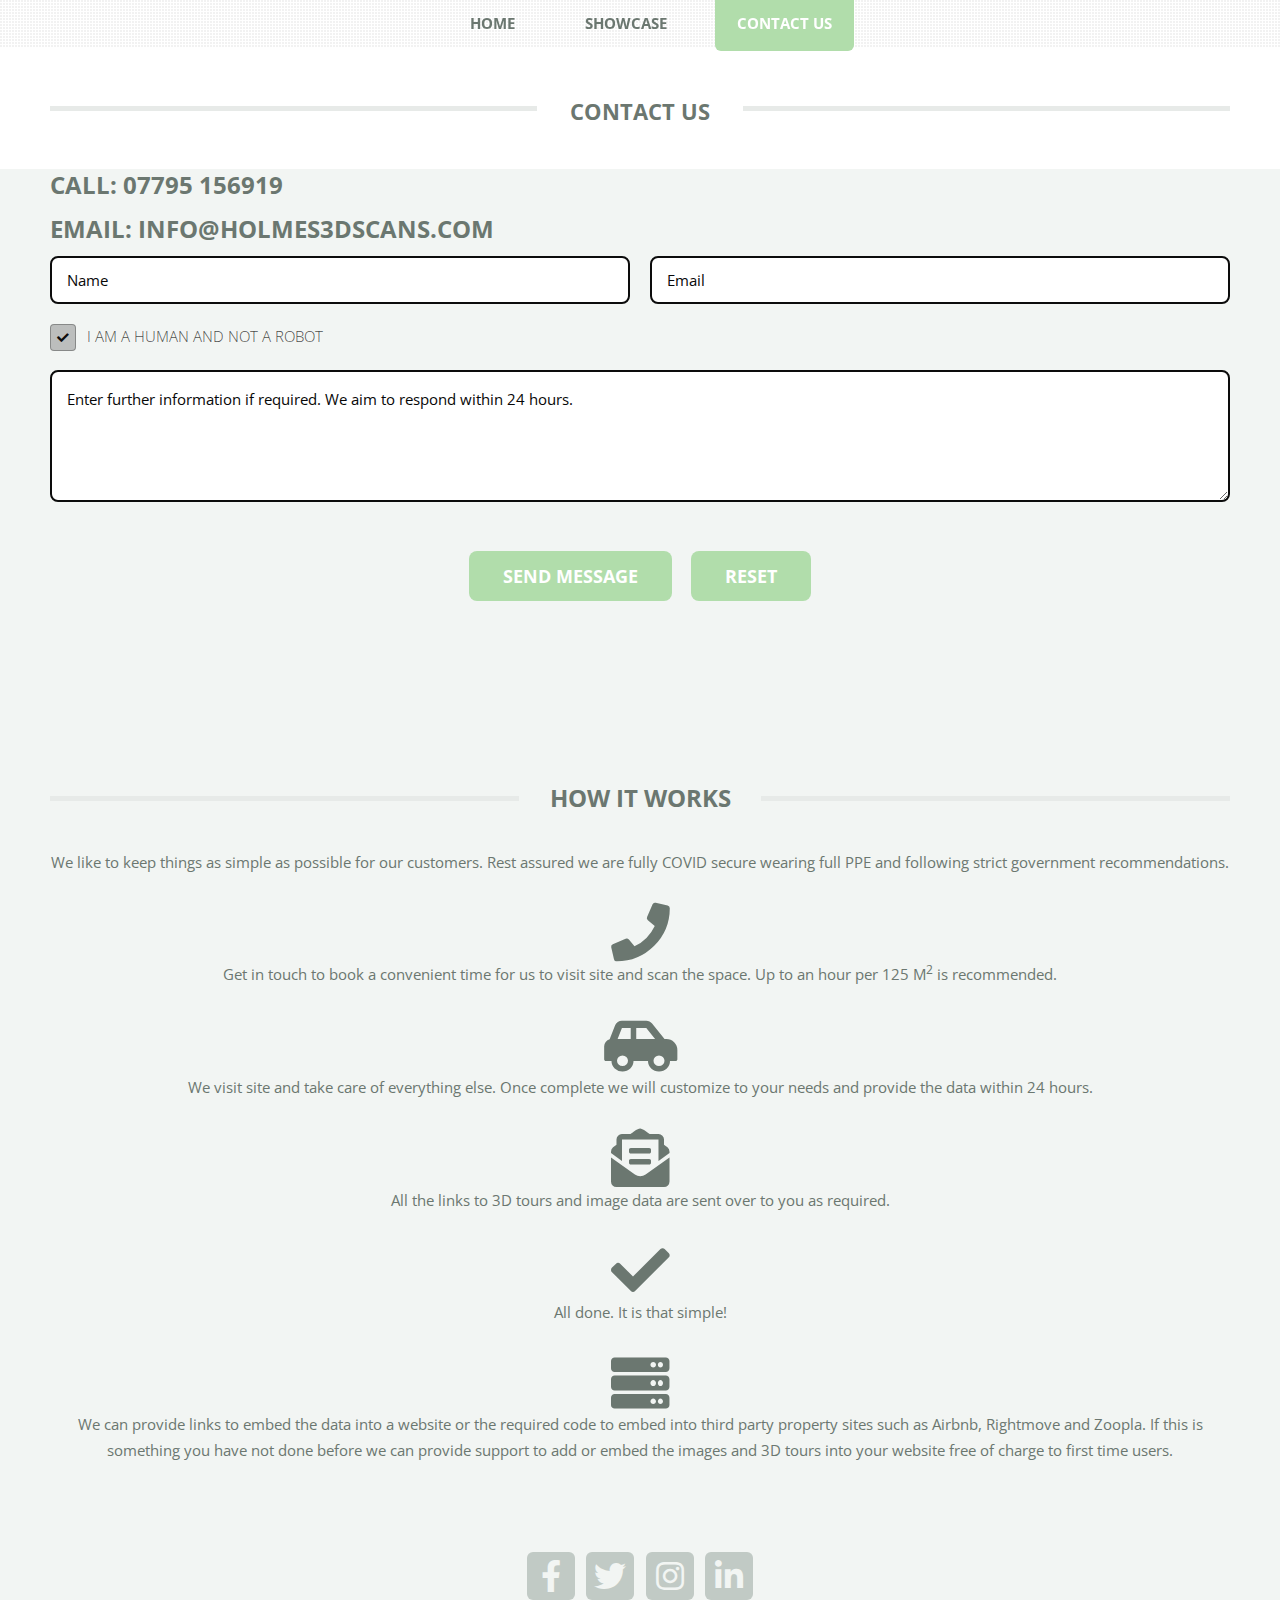
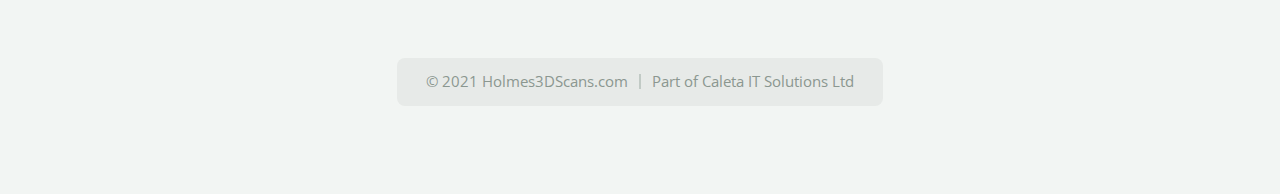
==== contact.html @ c6329295 "first commit" ====
<!DOCTYPE HTML>
<!--
	base from html5up.net | @ajlkn
	updated for Caleta IT Ltd
-->
<meta http-equiv="Cache-Control" content="max-age=0" />
<html>
	<head>
		<link rel="icon" href="images/favicon.ico"/>
		<!-- Global site tag (gtag.js) - Google Analytics -->

		<title>Holmes 3D Scans</title>
		<meta charset="utf-8" />
		<meta name="viewport" content="width=device-width, initial-scale=1, user-scalable=no" />
		<link rel="stylesheet" href="assets/css/main.css" />
	</head>
	<body class="homepage is-preload">
		<div id="page-wrapper">

			<!-- Header -->

				<header id="header">
					<div class="logo container">
						<div>
							<h1><a href="index.html" id="logo">CONTACT US</a></h1>
							<p></p>	
					</div>
				</header>

			<!-- Nav -->

				<nav id="nav">
					<ul>
						<li><a href="index.html">Home</a></li>
						<li><a href="showcase.html">Showcase</a></li>
						<li class="current"><a href="contact.html">Contact Us</a></li>
					</ul>
				</nav>

		<!-- contact -->

				<section id="contact" class="wrapper style2 special fade">
					<div class="container">	
						<header>
							<h2>Call: <strong>07795 156919</strong></h2> 
							<h2>Email: <strong>info@holmes3dscans.com</strong></h2>
						</header>
								<form id=form1 method="POST" action="https://prod-03.uksouth.logic.azure.com:443/workflows/aa3709362bf74f55b6177c8f97812264/triggers/manual/paths/invoke?api-version=2016-10-01&sp=%2Ftriggers%2Fmanual%2Frun&sv=1.0&sig=Jw0BTXujT2fg1VzrG9Xip_YucGElCM_WDk9BR3MVVvo"  enctype="multipart/form-data" target="hiddenFrame">
									<div class="row gtr-uniform gtr-50">
										<div class="col-6 col-12-xsmall">
											<input type="text" name="name" id="name" value="" placeholder="Name" />
										</div>
										<div class="col-6 col-12-xsmall">
											<input type="email" name="email" id="email" value="" placeholder="Email" />
										</div>
										<div class="col-6 col-12-medium">
											<input type="checkbox" id="human" name="human" checked>
											<label for="human">I am a human and not a robot</label>
										</div>
										<div class="col-12">
											<textarea name="message" id="message" placeholder="Enter further information if required. We aim to respond within 24 hours."></textarea>
										</div>
										<div class="col-12">
											<ul class="actions">
												<li><input type="submit" value="Send Message" class="fit primary" onclick="return clicked();" /></li>
												<li><input type="reset" value="Reset" /></li>
											</ul>
										</div>
									</div>
								</form>
								<script type="text/javascript">
									function clicked() {
										alert("Email Sent! Hit reset and fill in form again to send another email"); {
										yourformelement.submit();
										   
									   } 
									}
								</script>
								<iframe name="hiddenFrame" width="0" height="0" style="display: none;"></iframe>
				</section>
							<div class="col-12">

								<!-- Highlight -->

								<section class="box highlight">
									<header>
										<h2></h2>
									</header>
									<p></p>
									<p></p>
								</section>

								
			<!-- Footer -->

				<footer id="footer">
					<div class="container">
						<div class="row gtr-200">
							<div class="col-12">

								<!-- About -->
				
					<section>
						<h2 class="major"><span>How It Works</span></h2>
						<p>We like to keep things as simple as possible for our customers. Rest assured we are fully COVID secure wearing full PPE and following strict government recommendations.</p>
							<p><a class="icon solid fa-phone fa-4x" href="contact.html"><span class="label">phone</span></a><br>Get in touch to book a convenient time for us to visit site and scan the space. Up to an hour per 125 M<sup>2</sup></td> is recommended.</p>
							<p><a class="icon solid fa-car-side fa-4x" href="contact.html"><span class="label">carside</span></a><br>We visit site and take care of everything else. Once complete we will customize to your needs and provide the data within 24 hours.</p>
							<p><a class="icon solid fa-envelope-open-text fa-4x" href="contact.html"><span class="label">email</span></a></br>All the links to 3D tours and image data are sent over to you as required.</p>
							<p><a class="icon solid fa-check fa-4x" href="contact.html"><span class="label">complete</span></a></br>All done. It is that simple! 
							<p><a class="icon solid fa-server fa-4x" href="contact.html"><span class="label">server</span></a></br>We can provide links to embed the data into a website or the required code to embed into third party property sites such as Airbnb, Rightmove and Zoopla.
								If this is something you have not done before we can provide support to add or embed the images and 3D tours into your website free of charge to first time users.</p>	
					</section>

								<!-- Contact -->

									<section>
										<ul class="contact">
											<li><a class="icon brands fa-facebook-f" href="https://www.facebook.com/Holmes-3D-Scans-103548541681867"><span class="label">Facebook</span></a></li>
											<li><a class="icon brands fa-twitter" href="https://twitter.com/holmes3dscans"><span class="label">Twitter</span></a></li>
											<li><a class="icon brands fa-instagram" href="https://www.instagram.com/holmes3dscans/"><span class="label">Instagram</span></a></li>
											<li><a class="icon brands fa-linkedin-in" href="https://www.linkedin.com/company/holmes3dscans"><span class="label">LinkedIn</span></a></li>
										</ul>
									</section>
							</div>
						</div>

						<!-- Copyright -->

							<div id="copyright">
								<ul class="menu">
									<li>&copy; 2021 Holmes3DScans.com</li><li>Part of Caleta IT Solutions Ltd</a></li>
								</ul>
							</div>
					</div>
				</footer>
		</div>

		<!-- Scripts -->

			<script src="assets/js/jquery.min.js"></script>
			<script src="assets/js/jquery.dropotron.min.js"></script>
			<script src="assets/js/jquery.scrolly.min.js"></script>
			<script src="assets/js/browser.min.js"></script>
			<script src="assets/js/breakpoints.min.js"></script>
			<script src="assets/js/util.js"></script>
			<script src="assets/js/main.js"></script>

	</body>
	<script async src="https://www.googletagmanager.com/gtag/js?id=G-Q00DJ7SMLW"></script>
<script>
  window.dataLayer = window.dataLayer || [];
  function gtag(){dataLayer.push(arguments);}
  gtag('js', new Date());

  gtag('config', 'G-Q00DJ7SMLW');
</script>
</html>
---- assets/css/main.css ----
@import url("fontawesome-all.min.css");
@import url("https://fonts.googleapis.com/css?family=Open+Sans:400,400italic,700,700italic|Open+Sans+Condensed:700");

/*
	TXT by HTML5 UP
	html5up.net | @ajlkn
	Free for personal and commercial use under the CCA 3.0 license (html5up.net/license)
*/

html, body, div, span, applet, object,
iframe, h1, h2, h3, h4, h5, h6, p, blockquote,
pre, a, abbr, acronym, address, big, cite,
code, del, dfn, em, img, ins, kbd, q, s, samp,
small, strike, strong, sub, sup, tt, var, b,
u, i, center, dl, dt, dd, ol, ul, li, fieldset,
form, label, legend, table, caption, tbody,
tfoot, thead, tr, th, td, article, aside,
canvas, details, embed, figure, figcaption,
footer, header, hgroup, menu, nav, output, ruby,
section, summary, time, mark, audio, video {
	margin: 0;
	padding: 0;
	border: 0;
	font-size: 100%;
	font: inherit;
	vertical-align: baseline;}

article, aside, details, figcaption, figure,
footer, header, hgroup, menu, nav, section {
	display: block;}

body {
	line-height: 1;
}

ol, ul {
	list-style: none;
}

blockquote, q {
	quotes: none;
}

	blockquote:before, blockquote:after, q:before, q:after {
		content: '';
		content: none;
	}

table {
	border-collapse: collapse;
	border-spacing: 0;
}

body {
	-webkit-text-size-adjust: none;
}

mark {
	background-color: transparent;
	color: inherit;
}

input::-moz-focus-inner {
	border: 0;
	padding: 0;
}

input, select, textarea {
	-moz-appearance: none;
	-webkit-appearance: none;
	-ms-appearance: none;
	appearance: none;
}

/* Basic */

	html {
		box-sizing: border-box;
	}

	*, *:before, *:after {
		box-sizing: inherit;
	}

	body {
		background: #f2f5f3;
	}

		body.is-preload *, body.is-preload *:before, body.is-preload *:after {
			-moz-animation: none !important;
			-webkit-animation: none !important;
			-ms-animation: none !important;
			animation: none !important;
			-moz-transition: none !important;
			-webkit-transition: none !important;
			-ms-transition: none !important;
			transition: none !important;
		}

	body, input, textarea, select {
		font-family: 'Open Sans', sans-serif;
		font-weight: 400;
		color: #6b7770;
		font-size: 13pt;
		line-height: 2em;
	}

	h1, h2, h3, h4, h5, h6 {
		font-family: 'Open Sans Condensed', sans-serif;
		font-weight: 700;
		text-transform: uppercase;
		color: #6b7770;
		margin: 0 0 0.5em 0;
		line-height: 1.3;
	}

	h1 a, h2 a, h3 a, h4 a, h5 a, h6 a {
		text-decoration: none;
		color: inherit;
	}

	h2 {
		font-size: 1.65em;
	}

		h2.major {
			position: relative;
			border-top: solid 5px #e7eae8;
			font-size: 1.65em;
			text-align: center;
			margin: 0 0 3em 0;
			top: 0.775em;
		}

			h2.major span {
				background: #fff;
				position: relative;
				display: inline-block;
				top: -0.775em;
				padding: 0 1.25em 0 1.25em;
			}

	h3, h4 {
		font-size: 1.25em;
	}

	a {
		color: #006376;
		text-decoration: underline;
	}

		a:hover {
			text-decoration: none;
		}

	b, strong {
		font-weight: 700;
		color: #6b7770;
	}

	i, em {
		font-style: italic;
	}

	br.clear {
		clear: both;
	}

	sub {
		position: relative;
		top: 0.5em;
		font-size: 0.8em;
	}

	sup {
		position: relative;
		top: -0.5em;
		font-size: 0.8em;
	}

	hr {
		border: 0;
		border-top: solid 2px #E7EAE8;
		margin: 0 0 3em 0;
	}

	blockquote {
		border-left: solid 5px #E7EAE8;
		padding: 1em 0 1em 1.5em;
		font-style: italic;
	}

	p, ul, ol, dl, table {
		margin-bottom: 3em;
	}

/* Section/Article */

	section, article {
		margin-bottom: 6em;
	}

		section > :last-child, section:last-child, article > :last-child, article:last-child {
			margin-bottom: 0;
		}

	header > p {
		display: block;
		font-family: 'Open Sans Condensed', sans-serif;
		font-weight: 700;
		text-transform: uppercase;
		color: #c1cac5;
	}

/* Container */

	.container {
		margin: 0 auto;
		max-width: 100%;
		width: 64em;
	}

		@media screen and (max-width: 1680px) {

			.container {
				width: 75em;
			}

		}

		@media screen and (max-width: 1280px) {

			.container {
				width: calc(100% - 100px);
			}

		}

		@media screen and (max-width: 980px) {

			.container {
				width: calc(100% - 100px);
			}

		}

		@media screen and (max-width: 736px) {

			.container {
				width: calc(100% - 40px);
			}

		}

		@media screen and (max-width: 360px) {

			.container {
				width: calc(100% - 30px);
			}

		}

/* Row */

	.row {
		display: flex;
		flex-wrap: wrap;
		box-sizing: border-box;
		align-items: stretch;
	}

		.row > * {
			box-sizing: border-box;
		}

		.row.gtr-uniform > * > :last-child {
			margin-bottom: 0;
		}

		.row.aln-left {
			justify-content: flex-start;
		}

		.row.aln-center {
			justify-content: center;
		}

		.row.aln-right {
			justify-content: flex-end;
		}

		.row.aln-top {
			align-items: flex-start;
		}

		.row.aln-middle {
			align-items: center;
		}

		.row.aln-bottom {
			align-items: flex-end;
		}

		.row > .imp {
			order: -1;
		}

		.row > .col-1 {
			width: 8.33333%;
		}

		.row > .off-1 {
			margin-left: 8.33333%;
		}

		.row > .col-2 {
			width: 16.66667%;
		}

		.row > .off-2 {
			margin-left: 16.66667%;
		}

		.row > .col-3 {
			width: 25%;
		}

		.row > .off-3 {
			margin-left: 25%;
		}

		.row > .col-4 {
			width: 33.33333%;
		}

		.row > .off-4 {
			margin-left: 33.33333%;
		}

		.row > .col-5 {
			width: 41.66667%;
		}

		.row > .off-5 {
			margin-left: 41.66667%;
		}

		.row > .col-6 {
			width: 50%;
		}

		.row > .off-6 {
			margin-left: 50%;
		}

		.row > .col-7 {
			width: 58.33333%;
		}

		.row > .off-7 {
			margin-left: 58.33333%;
		}

		.row > .col-8 {
			width: 66.66667%;
		}

		.row > .off-8 {
			margin-left: 66.66667%;
		}

		.row > .col-9 {
			width: 75%;
		}

		.row > .off-9 {
			margin-left: 75%;
		}

		.row > .col-10 {
			width: 83.33333%;
		}

		.row > .off-10 {
			margin-left: 83.33333%;
		}

		.row > .col-11 {
			width: 91.66667%;
		}

		.row > .off-11 {
			margin-left: 91.66667%;
		}

		.row > .col-12 {
			width: 100%;
		}

		.row > .off-12 {
			margin-left: 100%;
		}

		.row.gtr-0 {
			margin-top: 0px;
			margin-left: 0px;
		}

			.row.gtr-0 > * {
				padding: 0px 0 0 0px;
			}

			.row.gtr-0.gtr-uniform {
				margin-top: 0px;
			}

				.row.gtr-0.gtr-uniform > * {
					padding-top: 0px;
				}

		.row.gtr-25 {
			margin-top: -12.5px;
			margin-left: -12.5px;
		}

			.row.gtr-25 > * {
				padding: 12.5px 0 0 12.5px;
			}

			.row.gtr-25.gtr-uniform {
				margin-top: -12.5px;
			}

				.row.gtr-25.gtr-uniform > * {
					padding-top: 12.5px;
				}

		.row.gtr-50 {
			margin-top: -25px;
			margin-left: -25px;
		}

			.row.gtr-50 > * {
				padding: 25px 0 0 25px;
			}

			.row.gtr-50.gtr-uniform {
				margin-top: -25px;
			}

				.row.gtr-50.gtr-uniform > * {
					padding-top: 25px;
				}

		.row {
			margin-top: -50px;
			margin-left: -50px;
		}

			.row > * {
				padding: 50px 0 0 50px;
			}

			.row.gtr-uniform {
				margin-top: -50px;
			}

				.row.gtr-uniform > * {
					padding-top: 50px;
				}

		.row.gtr-150 {
			margin-top: -75px;
			margin-left: -75px;
		}

			.row.gtr-150 > * {
				padding: 75px 0 0 75px;
			}

			.row.gtr-150.gtr-uniform {
				margin-top: -75px;
			}

				.row.gtr-150.gtr-uniform > * {
					padding-top: 75px;
				}

		.row.gtr-200 {
			margin-top: -100px;
			margin-left: -100px;
		}

			.row.gtr-200 > * {
				padding: 100px 0 0 100px;
			}

			.row.gtr-200.gtr-uniform {
				margin-top: -100px;
			}

				.row.gtr-200.gtr-uniform > * {
					padding-top: 100px;
				}

		@media screen and (max-width: 1680px) {

			.row {
				display: flex;
				flex-wrap: wrap;
				box-sizing: border-box;
				align-items: stretch;
			}

				.row > * {
					box-sizing: border-box;
				}

				.row.gtr-uniform > * > :last-child {
					margin-bottom: 0;
				}

				.row.aln-left {
					justify-content: flex-start;
				}

				.row.aln-center {
					justify-content: center;
				}

				.row.aln-right {
					justify-content: flex-end;
				}

				.row.aln-top {
					align-items: flex-start;
				}

				.row.aln-middle {
					align-items: center;
				}

				.row.aln-bottom {
					align-items: flex-end;
				}

				.row > .imp-xlarge {
					order: -1;
				}

				.row > .col-1-xlarge {
					width: 8.33333%;
				}

				.row > .off-1-xlarge {
					margin-left: 8.33333%;
				}

				.row > .col-2-xlarge {
					width: 16.66667%;
				}

				.row > .off-2-xlarge {
					margin-left: 16.66667%;
				}

				.row > .col-3-xlarge {
					width: 25%;
				}

				.row > .off-3-xlarge {
					margin-left: 25%;
				}

				.row > .col-4-xlarge {
					width: 33.33333%;
				}

				.row > .off-4-xlarge {
					margin-left: 33.33333%;
				}

				.row > .col-5-xlarge {
					width: 41.66667%;
				}

				.row > .off-5-xlarge {
					margin-left: 41.66667%;
				}

				.row > .col-6-xlarge {
					width: 50%;
				}

				.row > .off-6-xlarge {
					margin-left: 50%;
				}

				.row > .col-7-xlarge {
					width: 58.33333%;
				}

				.row > .off-7-xlarge {
					margin-left: 58.33333%;
				}

				.row > .col-8-xlarge {
					width: 66.66667%;
				}

				.row > .off-8-xlarge {
					margin-left: 66.66667%;
				}

				.row > .col-9-xlarge {
					width: 75%;
				}

				.row > .off-9-xlarge {
					margin-left: 75%;
				}

				.row > .col-10-xlarge {
					width: 83.33333%;
				}

				.row > .off-10-xlarge {
					margin-left: 83.33333%;
				}

				.row > .col-11-xlarge {
					width: 91.66667%;
				}

				.row > .off-11-xlarge {
					margin-left: 91.66667%;
				}

				.row > .col-12-xlarge {
					width: 100%;
				}

				.row > .off-12-xlarge {
					margin-left: 100%;
				}

				.row.gtr-0 {
					margin-top: 0px;
					margin-left: 0px;
				}

					.row.gtr-0 > * {
						padding: 0px 0 0 0px;
					}

					.row.gtr-0.gtr-uniform {
						margin-top: 0px;
					}

						.row.gtr-0.gtr-uniform > * {
							padding-top: 0px;
						}

				.row.gtr-25 {
					margin-top: -12.5px;
					margin-left: -12.5px;
				}

					.row.gtr-25 > * {
						padding: 12.5px 0 0 12.5px;
					}

					.row.gtr-25.gtr-uniform {
						margin-top: -12.5px;
					}

						.row.gtr-25.gtr-uniform > * {
							padding-top: 12.5px;
						}

				.row.gtr-50 {
					margin-top: -25px;
					margin-left: -25px;
				}

					.row.gtr-50 > * {
						padding: 25px 0 0 25px;
					}

					.row.gtr-50.gtr-uniform {
						margin-top: -25px;
					}

						.row.gtr-50.gtr-uniform > * {
							padding-top: 25px;
						}

				.row {
					margin-top: -50px;
					margin-left: -50px;
				}

					.row > * {
						padding: 50px 0 0 50px;
					}

					.row.gtr-uniform {
						margin-top: -50px;
					}

						.row.gtr-uniform > * {
							padding-top: 50px;
						}

				.row.gtr-150 {
					margin-top: -75px;
					margin-left: -75px;
				}

					.row.gtr-150 > * {
						padding: 75px 0 0 75px;
					}

					.row.gtr-150.gtr-uniform {
						margin-top: -75px;
					}

						.row.gtr-150.gtr-uniform > * {
							padding-top: 75px;
						}

				.row.gtr-200 {
					margin-top: -100px;
					margin-left: -100px;
				}

					.row.gtr-200 > * {
						padding: 100px 0 0 100px;
					}

					.row.gtr-200.gtr-uniform {
						margin-top: -100px;
					}

						.row.gtr-200.gtr-uniform > * {
							padding-top: 100px;
						}

		}

		@media screen and (max-width: 1280px) {

			.row {
				display: flex;
				flex-wrap: wrap;
				box-sizing: border-box;
				align-items: stretch;
			}

				.row > * {
					box-sizing: border-box;
				}

				.row.gtr-uniform > * > :last-child {
					margin-bottom: 0;
				}

				.row.aln-left {
					justify-content: flex-start;
				}

				.row.aln-center {
					justify-content: center;
				}

				.row.aln-right {
					justify-content: flex-end;
				}

				.row.aln-top {
					align-items: flex-start;
				}

				.row.aln-middle {
					align-items: center;
				}

				.row.aln-bottom {
					align-items: flex-end;
				}

				.row > .imp-large {
					order: -1;
				}

				.row > .col-1-large {
					width: 8.33333%;
				}

				.row > .off-1-large {
					margin-left: 8.33333%;
				}

				.row > .col-2-large {
					width: 16.66667%;
				}

				.row > .off-2-large {
					margin-left: 16.66667%;
				}

				.row > .col-3-large {
					width: 25%;
				}

				.row > .off-3-large {
					margin-left: 25%;
				}

				.row > .col-4-large {
					width: 33.33333%;
				}

				.row > .off-4-large {
					margin-left: 33.33333%;
				}

				.row > .col-5-large {
					width: 41.66667%;
				}

				.row > .off-5-large {
					margin-left: 41.66667%;
				}

				.row > .col-6-large {
					width: 50%;
				}

				.row > .off-6-large {
					margin-left: 50%;
				}

				.row > .col-7-large {
					width: 58.33333%;
				}

				.row > .off-7-large {
					margin-left: 58.33333%;
				}

				.row > .col-8-large {
					width: 66.66667%;
				}

				.row > .off-8-large {
					margin-left: 66.66667%;
				}

				.row > .col-9-large {
					width: 75%;
				}

				.row > .off-9-large {
					margin-left: 75%;
				}

				.row > .col-10-large {
					width: 83.33333%;
				}

				.row > .off-10-large {
					margin-left: 83.33333%;
				}

				.row > .col-11-large {
					width: 91.66667%;
				}

				.row > .off-11-large {
					margin-left: 91.66667%;
				}

				.row > .col-12-large {
					width: 100%;
				}

				.row > .off-12-large {
					margin-left: 100%;
				}

				.row.gtr-0 {
					margin-top: 0px;
					margin-left: 0px;
				}

					.row.gtr-0 > * {
						padding: 0px 0 0 0px;
					}

					.row.gtr-0.gtr-uniform {
						margin-top: 0px;
					}

						.row.gtr-0.gtr-uniform > * {
							padding-top: 0px;
						}

				.row.gtr-25 {
					margin-top: -10px;
					margin-left: -10px;
				}

					.row.gtr-25 > * {
						padding: 10px 0 0 10px;
					}

					.row.gtr-25.gtr-uniform {
						margin-top: -10px;
					}

						.row.gtr-25.gtr-uniform > * {
							padding-top: 10px;
						}

				.row.gtr-50 {
					margin-top: -20px;
					margin-left: -20px;
				}

					.row.gtr-50 > * {
						padding: 20px 0 0 20px;
					}

					.row.gtr-50.gtr-uniform {
						margin-top: -20px;
					}

						.row.gtr-50.gtr-uniform > * {
							padding-top: 20px;
						}

				.row {
					margin-top: -40px;
					margin-left: -40px;
				}

					.row > * {
						padding: 40px 0 0 40px;
					}

					.row.gtr-uniform {
						margin-top: -40px;
					}

						.row.gtr-uniform > * {
							padding-top: 40px;
						}

				.row.gtr-150 {
					margin-top: -60px;
					margin-left: -60px;
				}

					.row.gtr-150 > * {
						padding: 60px 0 0 60px;
					}

					.row.gtr-150.gtr-uniform {
						margin-top: -60px;
					}

						.row.gtr-150.gtr-uniform > * {
							padding-top: 60px;
						}

				.row.gtr-200 {
					margin-top: -80px;
					margin-left: -80px;
				}

					.row.gtr-200 > * {
						padding: 80px 0 0 80px;
					}

					.row.gtr-200.gtr-uniform {
						margin-top: -80px;
					}

						.row.gtr-200.gtr-uniform > * {
							padding-top: 80px;
						}

		}

		@media screen and (max-width: 980px) {

			.row {
				display: flex;
				flex-wrap: wrap;
				box-sizing: border-box;
				align-items: stretch;
			}

				.row > * {
					box-sizing: border-box;
				}

				.row.gtr-uniform > * > :last-child {
					margin-bottom: 0;
				}

				.row.aln-left {
					justify-content: flex-start;
				}

				.row.aln-center {
					justify-content: center;
				}

				.row.aln-right {
					justify-content: flex-end;
				}

				.row.aln-top {
					align-items: flex-start;
				}

				.row.aln-middle {
					align-items: center;
				}

				.row.aln-bottom {
					align-items: flex-end;
				}

				.row > .imp-medium {
					order: -1;
				}

				.row > .col-1-medium {
					width: 8.33333%;
				}

				.row > .off-1-medium {
					margin-left: 8.33333%;
				}

				.row > .col-2-medium {
					width: 16.66667%;
				}

				.row > .off-2-medium {
					margin-left: 16.66667%;
				}

				.row > .col-3-medium {
					width: 25%;
				}

				.row > .off-3-medium {
					margin-left: 25%;
				}

				.row > .col-4-medium {
					width: 33.33333%;
				}

				.row > .off-4-medium {
					margin-left: 33.33333%;
				}

				.row > .col-5-medium {
					width: 41.66667%;
				}

				.row > .off-5-medium {
					margin-left: 41.66667%;
				}

				.row > .col-6-medium {
					width: 50%;
				}

				.row > .off-6-medium {
					margin-left: 50%;
				}

				.row > .col-7-medium {
					width: 58.33333%;
				}

				.row > .off-7-medium {
					margin-left: 58.33333%;
				}

				.row > .col-8-medium {
					width: 66.66667%;
				}

				.row > .off-8-medium {
					margin-left: 66.66667%;
				}

				.row > .col-9-medium {
					width: 75%;
				}

				.row > .off-9-medium {
					margin-left: 75%;
				}

				.row > .col-10-medium {
					width: 83.33333%;
				}

				.row > .off-10-medium {
					margin-left: 83.33333%;
				}

				.row > .col-11-medium {
					width: 91.66667%;
				}

				.row > .off-11-medium {
					margin-left: 91.66667%;
				}

				.row > .col-12-medium {
					width: 100%;
				}

				.row > .off-12-medium {
					margin-left: 100%;
				}

				.row.gtr-0 {
					margin-top: 0px;
					margin-left: 0px;
				}

					.row.gtr-0 > * {
						padding: 0px 0 0 0px;
					}

					.row.gtr-0.gtr-uniform {
						margin-top: 0px;
					}

						.row.gtr-0.gtr-uniform > * {
							padding-top: 0px;
						}

				.row.gtr-25 {
					margin-top: -12.5px;
					margin-left: -12.5px;
				}

					.row.gtr-25 > * {
						padding: 12.5px 0 0 12.5px;
					}

					.row.gtr-25.gtr-uniform {
						margin-top: -12.5px;
					}

						.row.gtr-25.gtr-uniform > * {
							padding-top: 12.5px;
						}

				.row.gtr-50 {
					margin-top: -25px;
					margin-left: -25px;
				}

					.row.gtr-50 > * {
						padding: 25px 0 0 25px;
					}

					.row.gtr-50.gtr-uniform {
						margin-top: -25px;
					}

						.row.gtr-50.gtr-uniform > * {
							padding-top: 25px;
						}

				.row {
					margin-top: -50px;
					margin-left: -50px;
				}

					.row > * {
						padding: 50px 0 0 50px;
					}

					.row.gtr-uniform {
						margin-top: -50px;
					}

						.row.gtr-uniform > * {
							padding-top: 50px;
						}

				.row.gtr-150 {
					margin-top: -75px;
					margin-left: -75px;
				}

					.row.gtr-150 > * {
						padding: 75px 0 0 75px;
					}

					.row.gtr-150.gtr-uniform {
						margin-top: -75px;
					}

						.row.gtr-150.gtr-uniform > * {
							padding-top: 75px;
						}

				.row.gtr-200 {
					margin-top: -100px;
					margin-left: -100px;
				}

					.row.gtr-200 > * {
						padding: 100px 0 0 100px;
					}

					.row.gtr-200.gtr-uniform {
						margin-top: -100px;
					}

						.row.gtr-200.gtr-uniform > * {
							padding-top: 100px;
						}

		}

		@media screen and (max-width: 736px) {

			.row {
				display: flex;
				flex-wrap: wrap;
				box-sizing: border-box;
				align-items: stretch;
			}

				.row > * {
					box-sizing: border-box;
				}

				.row.gtr-uniform > * > :last-child {
					margin-bottom: 0;
				}

				.row.aln-left {
					justify-content: flex-start;
				}

				.row.aln-center {
					justify-content: center;
				}

				.row.aln-right {
					justify-content: flex-end;
				}

				.row.aln-top {
					align-items: flex-start;
				}

				.row.aln-middle {
					align-items: center;
				}

				.row.aln-bottom {
					align-items: flex-end;
				}

				.row > .imp-small {
					order: -1;
				}

				.row > .col-1-small {
					width: 8.33333%;
				}

				.row > .off-1-small {
					margin-left: 8.33333%;
				}

				.row > .col-2-small {
					width: 16.66667%;
				}

				.row > .off-2-small {
					margin-left: 16.66667%;
				}

				.row > .col-3-small {
					width: 25%;
				}

				.row > .off-3-small {
					margin-left: 25%;
				}

				.row > .col-4-small {
					width: 33.33333%;
				}

				.row > .off-4-small {
					margin-left: 33.33333%;
				}

				.row > .col-5-small {
					width: 41.66667%;
				}

				.row > .off-5-small {
					margin-left: 41.66667%;
				}

				.row > .col-6-small {
					width: 50%;
				}

				.row > .off-6-small {
					margin-left: 50%;
				}

				.row > .col-7-small {
					width: 58.33333%;
				}

				.row > .off-7-small {
					margin-left: 58.33333%;
				}

				.row > .col-8-small {
					width: 66.66667%;
				}

				.row > .off-8-small {
					margin-left: 66.66667%;
				}

				.row > .col-9-small {
					width: 75%;
				}

				.row > .off-9-small {
					margin-left: 75%;
				}

				.row > .col-10-small {
					width: 83.33333%;
				}

				.row > .off-10-small {
					margin-left: 83.33333%;
				}

				.row > .col-11-small {
					width: 91.66667%;
				}

				.row > .off-11-small {
					margin-left: 91.66667%;
				}

				.row > .col-12-small {
					width: 100%;
				}

				.row > .off-12-small {
					margin-left: 100%;
				}

				.row.gtr-0 {
					margin-top: 0px;
					margin-left: 0px;
				}

					.row.gtr-0 > * {
						padding: 0px 0 0 0px;
					}

					.row.gtr-0.gtr-uniform {
						margin-top: 0px;
					}

						.row.gtr-0.gtr-uniform > * {
							padding-top: 0px;
						}

				.row.gtr-25 {
					margin-top: -5px;
					margin-left: -5px;
				}

					.row.gtr-25 > * {
						padding: 5px 0 0 5px;
					}

					.row.gtr-25.gtr-uniform {
						margin-top: -5px;
					}

						.row.gtr-25.gtr-uniform > * {
							padding-top: 5px;
						}

				.row.gtr-50 {
					margin-top: -10px;
					margin-left: -10px;
				}

					.row.gtr-50 > * {
						padding: 10px 0 0 10px;
					}

					.row.gtr-50.gtr-uniform {
						margin-top: -10px;
					}

						.row.gtr-50.gtr-uniform > * {
							padding-top: 10px;
						}

				.row {
					margin-top: -20px;
					margin-left: -20px;
				}

					.row > * {
						padding: 20px 0 0 20px;
					}

					.row.gtr-uniform {
						margin-top: -20px;
					}

						.row.gtr-uniform > * {
							padding-top: 20px;
						}

				.row.gtr-150 {
					margin-top: -30px;
					margin-left: -30px;
				}

					.row.gtr-150 > * {
						padding: 30px 0 0 30px;
					}

					.row.gtr-150.gtr-uniform {
						margin-top: -30px;
					}

						.row.gtr-150.gtr-uniform > * {
							padding-top: 30px;
						}

				.row.gtr-200 {
					margin-top: -40px;
					margin-left: -40px;
				}

					.row.gtr-200 > * {
						padding: 40px 0 0 40px;
					}

					.row.gtr-200.gtr-uniform {
						margin-top: -40px;
					}

						.row.gtr-200.gtr-uniform > * {
							padding-top: 40px;
						}

		}

		@media screen and (max-width: 360px) {

			.row {
				display: flex;
				flex-wrap: wrap;
				box-sizing: border-box;
				align-items: stretch;
			}

				.row > * {
					box-sizing: border-box;
				}

				.row.gtr-uniform > * > :last-child {
					margin-bottom: 0;
				}

				.row.aln-left {
					justify-content: flex-start;
				}

				.row.aln-center {
					justify-content: center;
				}

				.row.aln-right {
					justify-content: flex-end;
				}

				.row.aln-top {
					align-items: flex-start;
				}

				.row.aln-middle {
					align-items: center;
				}

				.row.aln-bottom {
					align-items: flex-end;
				}

				.row > .imp-xsmall {
					order: -1;
				}

				.row > .col-1-xsmall {
					width: 8.33333%;
				}

				.row > .off-1-xsmall {
					margin-left: 8.33333%;
				}

				.row > .col-2-xsmall {
					width: 16.66667%;
				}

				.row > .off-2-xsmall {
					margin-left: 16.66667%;
				}

				.row > .col-3-xsmall {
					width: 25%;
				}

				.row > .off-3-xsmall {
					margin-left: 25%;
				}

				.row > .col-4-xsmall {
					width: 33.33333%;
				}

				.row > .off-4-xsmall {
					margin-left: 33.33333%;
				}

				.row > .col-5-xsmall {
					width: 41.66667%;
				}

				.row > .off-5-xsmall {
					margin-left: 41.66667%;
				}

				.row > .col-6-xsmall {
					width: 50%;
				}

				.row > .off-6-xsmall {
					margin-left: 50%;
				}

				.row > .col-7-xsmall {
					width: 58.33333%;
				}

				.row > .off-7-xsmall {
					margin-left: 58.33333%;
				}

				.row > .col-8-xsmall {
					width: 66.66667%;
				}

				.row > .off-8-xsmall {
					margin-left: 66.66667%;
				}

				.row > .col-9-xsmall {
					width: 75%;
				}

				.row > .off-9-xsmall {
					margin-left: 75%;
				}

				.row > .col-10-xsmall {
					width: 83.33333%;
				}

				.row > .off-10-xsmall {
					margin-left: 83.33333%;
				}

				.row > .col-11-xsmall {
					width: 91.66667%;
				}

				.row > .off-11-xsmall {
					margin-left: 91.66667%;
				}

				.row > .col-12-xsmall {
					width: 100%;
				}

				.row > .off-12-xsmall {
					margin-left: 100%;
				}

				.row.gtr-0 {
					margin-top: 0px;
					margin-left: 0px;
				}

					.row.gtr-0 > * {
						padding: 0px 0 0 0px;
					}

					.row.gtr-0.gtr-uniform {
						margin-top: 0px;
					}

						.row.gtr-0.gtr-uniform > * {
							padding-top: 0px;
						}

				.row.gtr-25 {
					margin-top: -3.75px;
					margin-left: -3.75px;
				}

					.row.gtr-25 > * {
						padding: 3.75px 0 0 3.75px;
					}

					.row.gtr-25.gtr-uniform {
						margin-top: -3.75px;
					}

						.row.gtr-25.gtr-uniform > * {
							padding-top: 3.75px;
						}

				.row.gtr-50 {
					margin-top: -7.5px;
					margin-left: -7.5px;
				}

					.row.gtr-50 > * {
						padding: 7.5px 0 0 7.5px;
					}

					.row.gtr-50.gtr-uniform {
						margin-top: -7.5px;
					}

						.row.gtr-50.gtr-uniform > * {
							padding-top: 7.5px;
						}

				.row {
					margin-top: -15px;
					margin-left: -15px;
				}

					.row > * {
						padding: 15px 0 0 15px;
					}

					.row.gtr-uniform {
						margin-top: -15px;
					}

						.row.gtr-uniform > * {
							padding-top: 15px;
						}

				.row.gtr-150 {
					margin-top: -22.5px;
					margin-left: -22.5px;
				}

					.row.gtr-150 > * {
						padding: 22.5px 0 0 22.5px;
					}

					.row.gtr-150.gtr-uniform {
						margin-top: -22.5px;
					}

						.row.gtr-150.gtr-uniform > * {
							padding-top: 22.5px;
						}

				.row.gtr-200 {
					margin-top: -30px;
					margin-left: -30px;
				}

					.row.gtr-200 > * {
						padding: 30px 0 0 30px;
					}

					.row.gtr-200.gtr-uniform {
						margin-top: -30px;
					}

						.row.gtr-200.gtr-uniform > * {
							padding-top: 30px;
						}

		}

/* Image */

	.image {
		position: relative;
		display: inline-block;
		border-radius: 8px;
	}

		.image img {
			display: block;
			width: 100%;
			border-radius: 8px;
		}

		.image:before {
			content: '';
			position: absolute;
			left: 0;
			top: 0;
			width: 100%;
			height: 100%;
			background: url("images/overlay.png");
			border-radius: 8px;
		}

		.image.fit {
			display: block;
			width: 100%;
		}

		.image.featured {
			display: block;
			width: 100%;
			margin: 0 0 2em 0;
		}

		.image.left {
			float: left;
			margin: 0 2em 2em 0;
		}

		.image.centered {
			display: block;
			margin: 0 0 2em 0;
		}

			.image.centered img {
				margin: 0 auto;
				width: auto;
			}

/* Button */

	input[type="button"],
	input[type="submit"],
	input[type="reset"],
	button,
	.button {
		-webkit-appearance: none;
		display: inline-block;
		font-family: 'Open Sans Condensed', sans-serif;
		font-weight: 700;
		text-transform: uppercase;
		text-decoration: none;
		background: #b1ddab;
		color: #fff;
		border: 0;
		line-height: 1em;
		border-radius: 8px;
		outline: 0;
		cursor: pointer;
		-moz-transition: background-color .2s ease-in-out;
		-webkit-transition: background-color .2s ease-in-out;
		-o-transition: background-color .2s ease-in-out;
		-ms-transition: background-color .2s ease-in-out;
		transition: background-color .2s ease-in-out;
		font-size: 1.25em;
		padding: 0.85em 1.85em;
		text-align: center;
	}

		input[type="button"]:hover,
		input[type="submit"]:hover,
		input[type="reset"]:hover,
		button:hover,
		.button:hover {
			background: #c1edbb;
		}

		input[type="button"]:active,
		input[type="submit"]:active,
		input[type="reset"]:active,
		button:active,
		.button:active {
			background: #a1cd9b;
		}

		input[type="button"].alt,
		input[type="submit"].alt,
		input[type="reset"].alt,
		button.alt,
		.button.alt {
			background: #c1cac5;
		}

			input[type="button"].alt:hover,
			input[type="submit"].alt:hover,
			input[type="reset"].alt:hover,
			button.alt:hover,
			.button.alt:hover {
				background: #ccd5d0;
			}

			input[type="button"].alt:active,
			input[type="submit"].alt:active,
			input[type="reset"].alt:active,
			button.alt:active,
			.button.alt:active {
				background: #b1bab5;
			}

		input[type="button"].large,
		input[type="submit"].large,
		input[type="reset"].large,
		button.large,
		.button.large {
			font-size: 1.65em;
		}

/* List */

	ul {
		list-style: disc;
		padding-left: 1em;
	}

		ul li {
			padding-left: 0.5em;
		}

	ol {
		list-style: decimal;
		padding-left: 1.25em;
	}

		ol li {
			padding-left: 0.25em;
		}

/* Divided */

	ul.divided {
		list-style: none;
		padding-left: 0;
	}

		ul.divided > li {
			border-top: solid 2px #e7eae8;
			padding-top: 2.35em;
			margin-top: 2.35em;
			padding-left: 0;
		}

			ul.divided > li:first-child {
				border-top: 0;
				padding-top: 0;
				margin-top: 0;
			}

/* Actions */

	ul.actions {
		list-style: none;
		padding-left: 0;
		text-align: center;
		margin: 2em 0 0 0;
	}

		ul.actions li {
			display: inline-block;
			margin: 0 0 0 1em;
			padding-left: 0;
		}

			ul.actions li:first-child {
				margin-left: 0;
			}

/* Contact */

	ul.contact {
		list-style: none;
		padding-left: 0;
		cursor: default;
	}

		ul.contact li {
			-moz-transition: top .15s ease-in-out;
			-webkit-transition: top .15s ease-in-out;
			-ms-transition: top .15s ease-in-out;
			transition: top .15s ease-in-out;
			position: relative;
			display: inline-block;
			margin: 0 0.25em 0 0.25em;
			top: 0;
			padding-left: 0;
		}

			ul.contact li a {
				-moz-transition: background-color .2s ease-in-out;
				-webkit-transition: background-color .2s ease-in-out;
				-ms-transition: background-color .2s ease-in-out;
				transition: background-color .2s ease-in-out;
				display: block;
				position: relative;
				width: 48px;
				height: 48px;
				border-radius: 6px;
				outline: 0;
				background: #c1cac5;
				text-align: center;
			}

				ul.contact li a:before {
					color: #f2f5f3;
					font-size: 32px;
					line-height: 48px;
				}

			ul.contact li:hover {
				top: -5px;
			}

				ul.contact li:hover a.fa-facebook {
					background-color: #3C5A98;
				}

				ul.contact li:hover a.fa-twitter {
					background-color: #2DAAE4;
				}

				ul.contact li:hover a.fa-dribbble {
					background-color: #C4376B;
				}

				ul.contact li:hover a.fa-linkedin {
					background-color: #006599;
				}

				ul.contact li:hover a.fa-instagram {
					background-color: #2E5E86;
				}

				ul.contact li:hover a.fa-google-plus {
					background-color: #DA2713;
				}

			ul.contact li:active {
				top: 0;
			}

/* Special */

	ul.special {
		list-style: none;
		padding-left: 0;
		cursor: default;
		position: relative;
		margin: -2em 0 4em -2em;
	}

		ul.special li {
			-moz-transition: top .15s ease-in-out;
			-webkit-transition: top .15s ease-in-out;
			-ms-transition: top .15s ease-in-out;
			transition: top .15s ease-in-out;
			position: relative;
			display: inline-block;
			top: 0;
			padding: 2em 0 0 2em;
		}

			ul.special li a {
				display: block;
				outline: 0;
			}

				ul.special li a:before {
					-moz-transition: background-color .2s ease-in-out;
					-webkit-transition: background-color .2s ease-in-out;
					-ms-transition: background-color .2s ease-in-out;
					transition: background-color .2s ease-in-out;
					display: block;
					text-align: center;
					background: #c1cac5;
					border-radius: 100%;
					width: 2.25em;
					height: 2.25em;
					line-height: 2.175em;
					font-size: 5em;
					color: #fff;
				}

			ul.special li:hover {
				top: -1em;
			}

				ul.special li:hover a:before {
					background: #b9d2ce;
				}

/* Meta */

	ul.meta {
		font-size: 0.85em;
		color: #a1aaa5;
		list-style: none;
		padding-left: 0;
	}

		ul.meta li {
			position: relative;
			display: inline-block;
			margin-left: 1em;
			padding-left: 0;
		}

			ul.meta li a {
				color: inherit;
				outline: 0;
			}

			ul.meta li:first-child {
				margin-left: 0;
			}

			ul.meta li:before {
				opacity: 0.5;
				cursor: default;
				margin-right: 0.5em;
			}

/* Menu */

	ul.menu {
		list-style: none;
		padding-left: 0;
	}

		ul.menu li {
			border-left: solid 1px #E7EAE8;
			display: inline-block;
			padding: 0 0 0 0.75em;
			margin: 0 0 0 0.75em;
		}

			ul.menu li:first-child {
				border-left: 0;
				margin-left: 0;
				padding-left: 0;
			}

/* Forms */

	form label {
		display: block;
		margin: 0 0 1em 0;
		font-family: 'Open Sans Condensed', sans-serif;
		font-weight: 700;
		text-transform: uppercase;
		color: #060707;
	}

	form input[type="text"],
	form input[type="email"],
	form input[type="password"],
	form select,
	form textarea {
		-webkit-appearance: none;
		display: block;
		width: 100%;
		border-radius: 8px;
		border: solid 2px #0c0c0c;
	}

		form input[type="text"]:focus,
		form input[type="email"]:focus,
		form input[type="password"]:focus,
		form select:focus,
		form textarea:focus {
			border-color: #141414;
		}

	form input[type="text"],
	form input[type="email"],
	form input[type="password"],
	form select {
		line-height: 3em;
		padding: 0 1em;
	}

	form textarea {
		min-height: 9em;
		padding: 1em;
	}

	form ::-webkit-input-placeholder {
		color: rgb(7, 7, 7) !important;
	}

	form :-moz-placeholder {
		color: rgb(15, 14, 14) !important;
	}

	form ::-moz-placeholder {
		color: rgb(15, 15, 15) !important;
	}

	form :-ms-input-placeholder {
		color: rgb(10, 10, 10) !important;
	}

	form ::-moz-focus-inner {
		border: 0;
	}

	
	input[type="checkbox"],
	input[type="radio"] {
		-moz-appearance: none;
		-webkit-appearance: none;
		-ms-appearance: none;
		appearance: none;
		display: block;
		float: left;
		margin-right: -2em;
		opacity: 0;
		width: 1em;
		z-index: -1;
	}

		input[type="checkbox"] + label,
		input[type="radio"] + label {
			text-decoration: none;
			color: rgba(10, 10, 10, 0.75);
			cursor: pointer;
			display: inline-block;
			font-size: 1em;
			font-weight: 100;
			padding-left: 2.55em;
			padding-right: 0.75em;
			position: relative;
		}

			input[type="checkbox"] + label:before,
			input[type="radio"] + label:before {
				-moz-osx-font-smoothing: grayscale;
				-webkit-font-smoothing: antialiased;
				display: inline-block;
				font-style: normal;
				font-variant: normal;
				text-rendering: auto;
				line-height: 1;
				text-transform: none !important;
				font-family: 'Font Awesome 5 Free';
				font-weight: 900;
			}

			input[type="checkbox"] + label:before,
			input[type="radio"] + label:before {
				border-radius: 4px;
				border: solid 1px rgba(12, 12, 12, 0.3);
				content: '';
				display: inline-block;
				font-size: 0.8em;
				height: 2.25em;
				left: 0;
				line-height: 2.25em;
				position: absolute;
				text-align: center;
				top: 0;
				width: 2.25em;
			}

		input[type="checkbox"]:checked + label:before,
		input[type="radio"]:checked + label:before {
			background: rgba(27, 26, 26, 0.25);
			color: #0e0d0d;
			content: '\f00c';
		}

		input[type="checkbox"]:focus + label:before,
		input[type="radio"]:focus + label:before {
			border-color: #0f0f0f;
		}

	input[type="checkbox"] + label:before {
		border-radius: 4px;
	}

	input[type="radio"] + label:before {
		border-radius: 100%;
	}

	::-webkit-input-placeholder {
		color: rgba(255, 255, 255, 0.5) !important;
		opacity: 1.0;
	}

	:-moz-placeholder {
		color: rgba(255, 255, 255, 0.5) !important;
		opacity: 1.0;
	}

	::-moz-placeholder {
		color: rgba(255, 255, 255, 0.5) !important;
		opacity: 1.0;
	}

	:-ms-input-placeholder {
		color: rgba(255, 255, 255, 0.5) !important;
		opacity: 1.0;
	}

/* Tables */

	table {
		width: 100%;
	}

		table.default {
			width: 100%;
		}

			table.default tr {
				border-top: solid 2px #E7EAE8;
			}

				table.default tr:first-child {
					border-top: 0;
				}

			table.default td {
				padding: 0.5em 1em 0.5em 1em;
			}

			table.default th {
				text-align: left;
				padding: 0.5em 1em 0.5em 1em;
				margin: 0 0 1em 0;
				font-family: 'Open Sans Condensed', sans-serif;
				font-weight: 700;
				text-transform: uppercase;
				color: #6b7770;
			}

			table.default thead {
				background: #E7EAE8;
				color: #fff;
			}

/* Box */

	.box.highlight {
		text-align: center;
	}

		.box.highlight h2 {
			font-size: 3em;
			margin: 0 0 0.25em 0;
		}

		.box.highlight header > p {
			font-size: 1.65em;
			margin: 0 0 1.5em 0;
		}

	.box.feature {
		text-align: center;
	}

	.box.post header {
		margin: 0 0 2.5em 0;
	}

	.box.post h3 {
		font-size: 3em;
		margin: 0 0 0.25em 0;
	}

	.box.post header > p {
		font-size: 1.65em;
		margin: 0 0 0.5em 0;
	}

	.box.post ul.meta {
		margin: 0 0 0.5em 0;
	}

	.box.post-summary h3 {
		line-height: 1em;
		margin: 0 0 0.75em 0;
	}

	.box.post-summary .meta {
		margin: 0;
		line-height: 1em;
	}

	.box.page-content header {
		margin: 0 0 2.5em 0;
	}

	.box.page-content h2 {
		font-size: 3em;
		margin: 0 0 0.5em 0;
	}

	.box.page-content header > p {
		font-size: 1.65em;
		margin: 0 0 0.5em 0;
	}

	.box.page-content ul.meta {
		margin: 0 0 0.5em 0;
	}

/* Icons */

	.icon {
		text-decoration: none;
		position: relative;
		text-decoration: none;
	}

		.icon:before {
			-moz-osx-font-smoothing: grayscale;
			-webkit-font-smoothing: antialiased;
			display: inline-block;
			font-style: normal;
			font-variant: normal;
			text-rendering: auto;
			line-height: 1;
			text-transform: none !important;
			font-family: 'Font Awesome 5 Free';
			font-weight: 400;
		}

		.icon:before {
			line-height: inherit;
		}

		.icon > .label {
			display: none;
		}

		.icon.solid:before {
			font-weight: 900;
		}

		.icon.brands:before {
			font-family: 'Font Awesome 5 Brands';
		}

/* Page Wrapper */

	#page-wrapper > section {
		margin-bottom: 0;
	}

/* Header */

	#header {
		text-align: center;
		font-size: 2em;
		font-family: 'Open Sans Condensed', sans-serif;
		font-weight: 700;
		text-transform: uppercase;
		padding: 2em 0;
		background: #fff;
		margin: 0 auto;
	}

		#header .logo {
			position: relative;
			text-align: center;
			border-top: solid 5px #e7eae8;
			top: 0.65em;
		}

			#header .logo div {
				background: #fff;
				position: relative;
				display: inline-block;
				padding: 0 1.5em 0 1.5em;
				top: -0.65em;
			}

			#header .logo h1 {
				display: inline;
			}

			#header .logo p {
				display: inline;
				color: #C1CAC5;
			}

/* Nav */

	body {
		padding-top: 3.25em;
	}

	#nav {
		position: fixed;
		top: 0;
		left: 0;
		z-index: 1000;
		background-color: rgba(255, 255, 255, 0.95);
		background-image: url("images/overlay.png");
		width: 100%;
		height: 3.25em;
		line-height: 3.25em;
		text-align: center;
		font-family: 'Open Sans Condensed', sans-serif;
		font-weight: 700;
		text-transform: uppercase;
		cursor: default;
	}

		#nav ul {
			position: relative;
			z-index: 1001;
		}

		#nav li {
			display: inline-block;
			margin: 0 0.5em 0 0.5em;
			top: 0;
			position: relative;
			-moz-transition: top .15s ease-in-out;
			-webkit-transition: top .15s ease-in-out;
			-o-transition: top .15s ease-in-out;
			-ms-transition: top .15s ease-in-out;
			transition: top .15s ease-in-out;
		}

			#nav li > ul {
				display: none;
			}

			#nav li a, #nav li span {
				-moz-transition: background-color .075s ease-in-out, color .075s ease-in-out;
				-webkit-transition: background-color .075s ease-in-out, color .075s ease-in-out;
				-ms-transition: background-color .075s ease-in-out, color .075s ease-in-out;
				transition: background-color .075s ease-in-out, color .075s ease-in-out;
				position: relative;
				display: block;
				text-decoration: none;
				color: #6b7770;
				top: -6px;
				padding: 6px 1.5em 0.25em 1.5em;
				border-bottom-left-radius: 6px;
				border-bottom-right-radius: 6px;
				outline: 0;
			}

			#nav li:hover, #nav li.active {
				top: 3px;
			}

			#nav li:hover a, #nav li:hover span {
				background: #C1CAC5;
				color: #fff;
			}

			#nav li.active a, #nav li.active span {
				background: #C1CAC5;
				color: #fff;
			}

			#nav li.current a {
				background: #b1ddab;
				color: #fff;
			}

	.dropotron {
		list-style: none;
		background: #6B7770;
		color: #fff;
		border-radius: 6px;
		line-height: 2.75em;
		text-align: center;
		font-family: 'Open Sans Condensed', sans-serif;
		font-weight: 700;
		text-transform: uppercase;
		padding: 1em 0;
		text-align: left;
		min-width: 14em;
		margin-top: -1em;
		box-shadow: 0 1em 2em 0 rgba(0, 0, 0, 0.1);
	}

		.dropotron li {
			padding-left: 0;
		}

			.dropotron li > a, .dropotron li > span {
				display: block;
				color: #D7DAD8;
				text-decoration: none;
				padding: 0 1.25em;
			}

			.dropotron li:hover > a, .dropotron li:hover > span {
				color: #fff;
				background: #7B8780;
			}

			.dropotron li.active > a, .dropotron li.active > span {
				color: #fff;
				background: #7B8780;
			}

			.dropotron li:first-child {
				border-top: 0;
			}

		.dropotron.level-0 {
			margin-top: 1em;
			font-size: 0.9em;
		}

			.dropotron.level-0:before {
				content: '';
				position: absolute;
				left: 50%;
				margin-left: -1em;
				top: -0.65em;
				border-bottom: solid 1em #6B7770;
				border-left: solid 1em transparent;
				border-right: solid 1em transparent;
			}

/* Banner */

	#banner {
		position: relative;
		background-image: url("images/overlay.png"), url("images/overlay.png"), url("../../images/banner.jpg");
		background-position: top left, top left, center center;
		background-repeat: repeat, repeat, no-repeat;
		background-size: auto, auto, cover;
		z-index: 1;
		padding: 11em 0;
	}

		#banner .content {
			position: relative;
			background-color: rgba(21, 28, 23, 0.85);
			background-image: url("images/overlay.png"), url("images/highlight.png");
			background-position: top left, center center;
			background-size: auto, 100% 250%;
			background-repeat: repeat, no-repeat;
			text-align: center;
			margin: 0;
			padding: 4em 0 3.5em 0;
		}

			#banner .content h2 {
				color: #fff;
				font-size: 2.75em;
				margin: 0 0 0.5em 0;
			}

			#banner .content p {
				display: block;
				font-family: 'Open Sans Condensed', sans-serif;
				font-weight: 700;
				text-transform: uppercase;
				color: #575d59;
				font-size: 1.35em;
				margin: 0 0 1.25em 0;
			}

			#banner .content .button {
				-moz-transition: border-color .2s ease-in-out, color .2s ease-in-out;
				-webkit-transition: border-color .2s ease-in-out, color .2s ease-in-out;
				-ms-transition: border-color .2s ease-in-out, color .2s ease-in-out;
				transition: border-color .2s ease-in-out, color .2s ease-in-out;
				color: #b4b7b5;
				background: transparent !important;
				border: solid 4px #575d59;
				border-color: rgba(87, 93, 89, 0.35);
				font-size: 1.5em;
			}

				#banner .content .button:hover {
					color: #e4e7e5;
					border-color: rgba(87, 93, 89, 0.75);
				}

				#banner .content .button:active {
					color: #fff;
					border-color: #616763;
				}

/* Main */

	#main {
		background: #fff;
		border-top: solid 5px #b1ddab;
		border-bottom: solid 5px #c1cac5;
		border-top-width: 35px;
		border-bottom-width: 10px;
		padding: 6em 0 6em 0;
	}

/* Sidebar + Content */

	.sidebar h2.major {
		text-align: left;
		margin: 0 0 1.5em 0;
	}

		.sidebar h2.major span {
			padding-left: 0;
		}

/* Footer */

	#footer {
		text-align: center;
		padding: 8em 0 8em 0;
	}

		#footer a {
			color: inherit;
		}

		#footer h2.major {
			margin: 0 0 1.5em 0;
		}

			#footer h2.major span {
				background: #f2f5f3;
			}

/* Copyright */

	#copyright {
		display: inline-block;
		background: #e7eae8;
		padding: 0.75em 2em 0.75em 2em;
		border-radius: 8px;
		color: #8b9790;
		margin: 4em 0 0 0;
	}

		#copyright a {
			color: inherit;
		}

		#copyright .menu {
			margin: 0;
		}

			#copyright .menu li {
				border-color: #C1CAC5;
				border-width: 2px;
				line-height: 1em;
			}

/* XLarge */

	@media screen and (max-width: 1680px) {

		/* Basic */

			body, input, textarea, select {
				font-size: 12pt;
				line-height: 1.75em;
			}

	}

/* Large */

	@media screen and (max-width: 1280px) {

		/* Basic */

			body, input, textarea, select {
				font-size: 11pt;
			}

		/* Special */

			ul.special li a:before {
				font-size: 60px;
			}

		/* Box */

			.box.highlight h2 {
				font-size: 2.5em;
			}

			.box.highlight header > p {
				font-size: 1.25em;
			}

			.box.post h3 {
				font-size: 2.5em;
			}

			.box.post header > p {
				font-size: 1.25em;
			}

		/* Header */

			#header {
				font-size: 1.5em;
			}

		/* Banner */

			#banner {
				padding: 6em 0;
			}

				#banner .content {
					padding: 4em 0 3em 0;
				}

					#banner .content h2 {
						margin: 0 0 0.65em 0;
					}

					#banner .content p {
						margin: 0 0 1em 0;
					}

		/* Main */

			#main {
				border-top-width: 20px;
				border-bottom-width: 10px;
			}

		/* Footer */

			#footer {
				padding: 6em 0 6em 0;
			}

	}

/* Medium */

	#navPanel, #titleBar {
		display: none;
	}

	@media screen and (max-width: 980px) {

		/* Basic */

			html, body {
				overflow-x: hidden;
			}

		/* Box */

			.box br {
				display: none;
			}

		/* Header */

			#header {
				display: none;
			}

		/* Banner */

			#banner {
				padding: calc(14em + 44px) 0 14em 0;
			}

		/* Nav */

			#nav {
				display: none;
			}

		/* Main */

			#main {
				border-top-width: 0;
			}

		/* Sidebar */

			.sidebar {
				border-top: solid 2px #e7eae8;
				padding-top: 50px;
			}

		/* Nav */

			body {
				padding-top: 44px;
			}

				body.homepage {
					padding-top: 0;
				}

			#page-wrapper {
				-moz-backface-visibility: hidden;
				-webkit-backface-visibility: hidden;
				-ms-backface-visibility: hidden;
				backface-visibility: hidden;
				-moz-transition: -moz-transform 0.5s ease;
				-webkit-transition: -webkit-transform 0.5s ease;
				-ms-transition: -ms-transform 0.5s ease;
				transition: transform 0.5s ease;
				padding-bottom: 1px;
			}

			#titleBar {
				-moz-backface-visibility: hidden;
				-webkit-backface-visibility: hidden;
				-ms-backface-visibility: hidden;
				backface-visibility: hidden;
				-moz-transition: -moz-transform 0.5s ease;
				-webkit-transition: -webkit-transform 0.5s ease;
				-ms-transition: -ms-transform 0.5s ease;
				transition: transform 0.5s ease;
				display: block;
				height: 44px;
				left: 0;
				position: fixed;
				top: 0;
				width: 100%;
				z-index: 10001;
				background-color: rgba(21, 38, 23, 0.8);
				background-image: url("images/overlay.png");
			}

				#titleBar .title {
					display: block;
					position: relative;
					font-family: 'Open Sans Condensed', sans-serif;
					font-weight: 700;
					text-transform: uppercase;
					font-size: 1.25em;
					line-height: 44px;
					color: #fff;
					z-index: 1000;
					text-align: center;
				}

				#titleBar .toggle {
					text-decoration: none;
					position: absolute;
					left: 0;
					top: 0;
					width: 80px;
					height: 60px;
					z-index: 1001;
				}

					#titleBar .toggle:before {
						-moz-osx-font-smoothing: grayscale;
						-webkit-font-smoothing: antialiased;
						display: inline-block;
						font-style: normal;
						font-variant: normal;
						text-rendering: auto;
						line-height: 1;
						text-transform: none !important;
						font-family: 'Font Awesome 5 Free';
						font-weight: 900;
					}

					#titleBar .toggle:before {
						display: inline-block;
						text-decoration: none;
						position: absolute;
						left: 0;
						top: 0;
						background: #b1ddab;
						width: 44px;
						height: 44px;
						content: '\f0c9';
						color: #fff;
						text-align: center;
						line-height: 44px;
						font-size: 20px;
					}

					#titleBar .toggle:active:before {
						background-color: #a1cd9b;
					}

			#navPanel {
				-moz-backface-visibility: hidden;
				-webkit-backface-visibility: hidden;
				-ms-backface-visibility: hidden;
				backface-visibility: hidden;
				-moz-transform: translateX(-275px);
				-webkit-transform: translateX(-275px);
				-ms-transform: translateX(-275px);
				transform: translateX(-275px);
				-moz-transition: -moz-transform 0.5s ease;
				-webkit-transition: -webkit-transform 0.5s ease;
				-ms-transition: -ms-transform 0.5s ease;
				transition: transform 0.5s ease;
				display: block;
				height: 100%;
				left: 0;
				overflow-y: auto;
				position: fixed;
				top: 0;
				width: 275px;
				z-index: 10002;
				background-color: #353c37;
				background-image: url("images/overlay.png"), -moz-linear-gradient(top, rgba(0, 0, 0, 0), rgba(0, 0, 0, 0.5));
				background-image: url("images/overlay.png"), -webkit-linear-gradient(top, rgba(0, 0, 0, 0), rgba(0, 0, 0, 0.5));
				background-image: url("images/overlay.png"), -ms-linear-gradient(top, rgba(0, 0, 0, 0), rgba(0, 0, 0, 0.5));
				background-image: url("images/overlay.png"), linear-gradient(top, rgba(0, 0, 0, 0), rgba(0, 0, 0, 0.5));
				background-repeat: repeat, no-repeat;
				background-size: auto, 100% 100%;
				font-family: 'Open Sans Condensed', sans-serif;
				font-weight: 700;
				text-transform: uppercase;
				font-size: 1.25em;
				box-shadow: inset -3px 0px 10px 0px rgba(0, 0, 0, 0.25);
			}

				#navPanel nav {
					position: relative;
					z-index: 1000;
				}

				#navPanel .link {
					display: block;
					color: inherit;
					text-decoration: none;
					height: 44px;
					line-height: 44px;
					padding: 0 1em 0 1em;
					color: #888;
					color: rgba(255, 255, 255, 0.5);
					border-top: solid 2px rgba(87, 93, 89, 0.15);
					font-size: 0.8em;
				}

					#navPanel .link:first-child {
						border-top: 0;
					}

				#navPanel .indent-1 {
					display: inline-block;
					width: 1em;
				}

				#navPanel .indent-2 {
					display: inline-block;
					width: 2em;
				}

				#navPanel .indent-3 {
					display: inline-block;
					width: 3em;
				}

				#navPanel .indent-4 {
					display: inline-block;
					width: 4em;
				}

				#navPanel .indent-5 {
					display: inline-block;
					width: 5em;
				}

				#navPanel .depth-0 {
					color: #fff;
				}

			body.navPanel-visible #page-wrapper {
				-moz-transform: translateX(275px);
				-webkit-transform: translateX(275px);
				-ms-transform: translateX(275px);
				transform: translateX(275px);
			}

			body.navPanel-visible #titleBar {
				-moz-transform: translateX(275px);
				-webkit-transform: translateX(275px);
				-ms-transform: translateX(275px);
				transform: translateX(275px);
			}

			body.navPanel-visible #navPanel {
				-moz-transform: translateX(0);
				-webkit-transform: translateX(0);
				-ms-transform: translateX(0);
				transform: translateX(0);
			}

	}

/* Small */

	@media screen and (max-width: 736px) {

		/* Basic */

			body, input, textarea, select {
				font-size: 11pt;
			}

			h2 {
				font-size: 1.25em;
			}

				h2.major {
					font-size: 1.25em;
					margin: 0 0 2em 0;
				}

					h2.major span {
						padding: 0 1em;
					}

		/* Section/Article */

			section, article {
				margin-bottom: 2em;
			}

		/* Button */

			input[type="button"],
			input[type="submit"],
			input[type="reset"],
			button,
			.button {
				display: block;
				width: 100%;
			}

				input[type="button"].large,
				input[type="submit"].large,
				input[type="reset"].large,
				button.large,
				.button.large {
					font-size: 1.25em;
				}

		/* Actions */

			ul.actions li {
				display: block;
				margin: 1em 0 0 0;
			}

				ul.actions li:first-child {
					margin-top: 0;
				}

		/* Special */

			ul.special {
				margin: -0.75em 0 2em -0.75em;
			}

				ul.special li {
					padding: 0.75em 0 0 0.75em;
				}

					ul.special li a:before {
						font-size: 28px;
					}

		/* Box */

			.box.highlight h2 {
				font-size: 2em;
			}

			.box.highlight header > p {
				font-size: 1.25em;
			}

			.box.post h3 {
				font-size: 2em;
			}

			.box.post header > p {
				font-size: 1.25em;
			}

			.box.page-content h2 {
				font-size: 2em;
			}

			.box.page-content header > p {
				font-size: 1.25em;
			}

		/* Banner */

			#banner {
				padding: calc(6em + 44px) 0 6em 0;
			}

				#banner .content {
					padding: 4em 2.5em 3em 2.5em;
				}

					#banner .content h2 {
						font-size: 2em;
					}

					#banner .content p {
						font-size: 1.25em;
					}

		/* Main */

			#main {
				padding: 3em 0;
			}

		/* Sidebar */

			.sidebar {
				border-top: solid 2px #e7eae8;
				padding-top: 50px;
				margin-top: 30px;
			}

		/* Footer */

			#footer {
				padding: 3em 0;
			}

		/* Copyright */

			#copyright .menu li {
				display: block;
				border-left: 0;
				padding-left: 0;
				line-height: 1.75em;
			}

	}

/* Small */

	@media screen and (max-width: 360px) {

		/* Basic */

			body, input, textarea, select {
				font-size: 10pt;
			}

	}
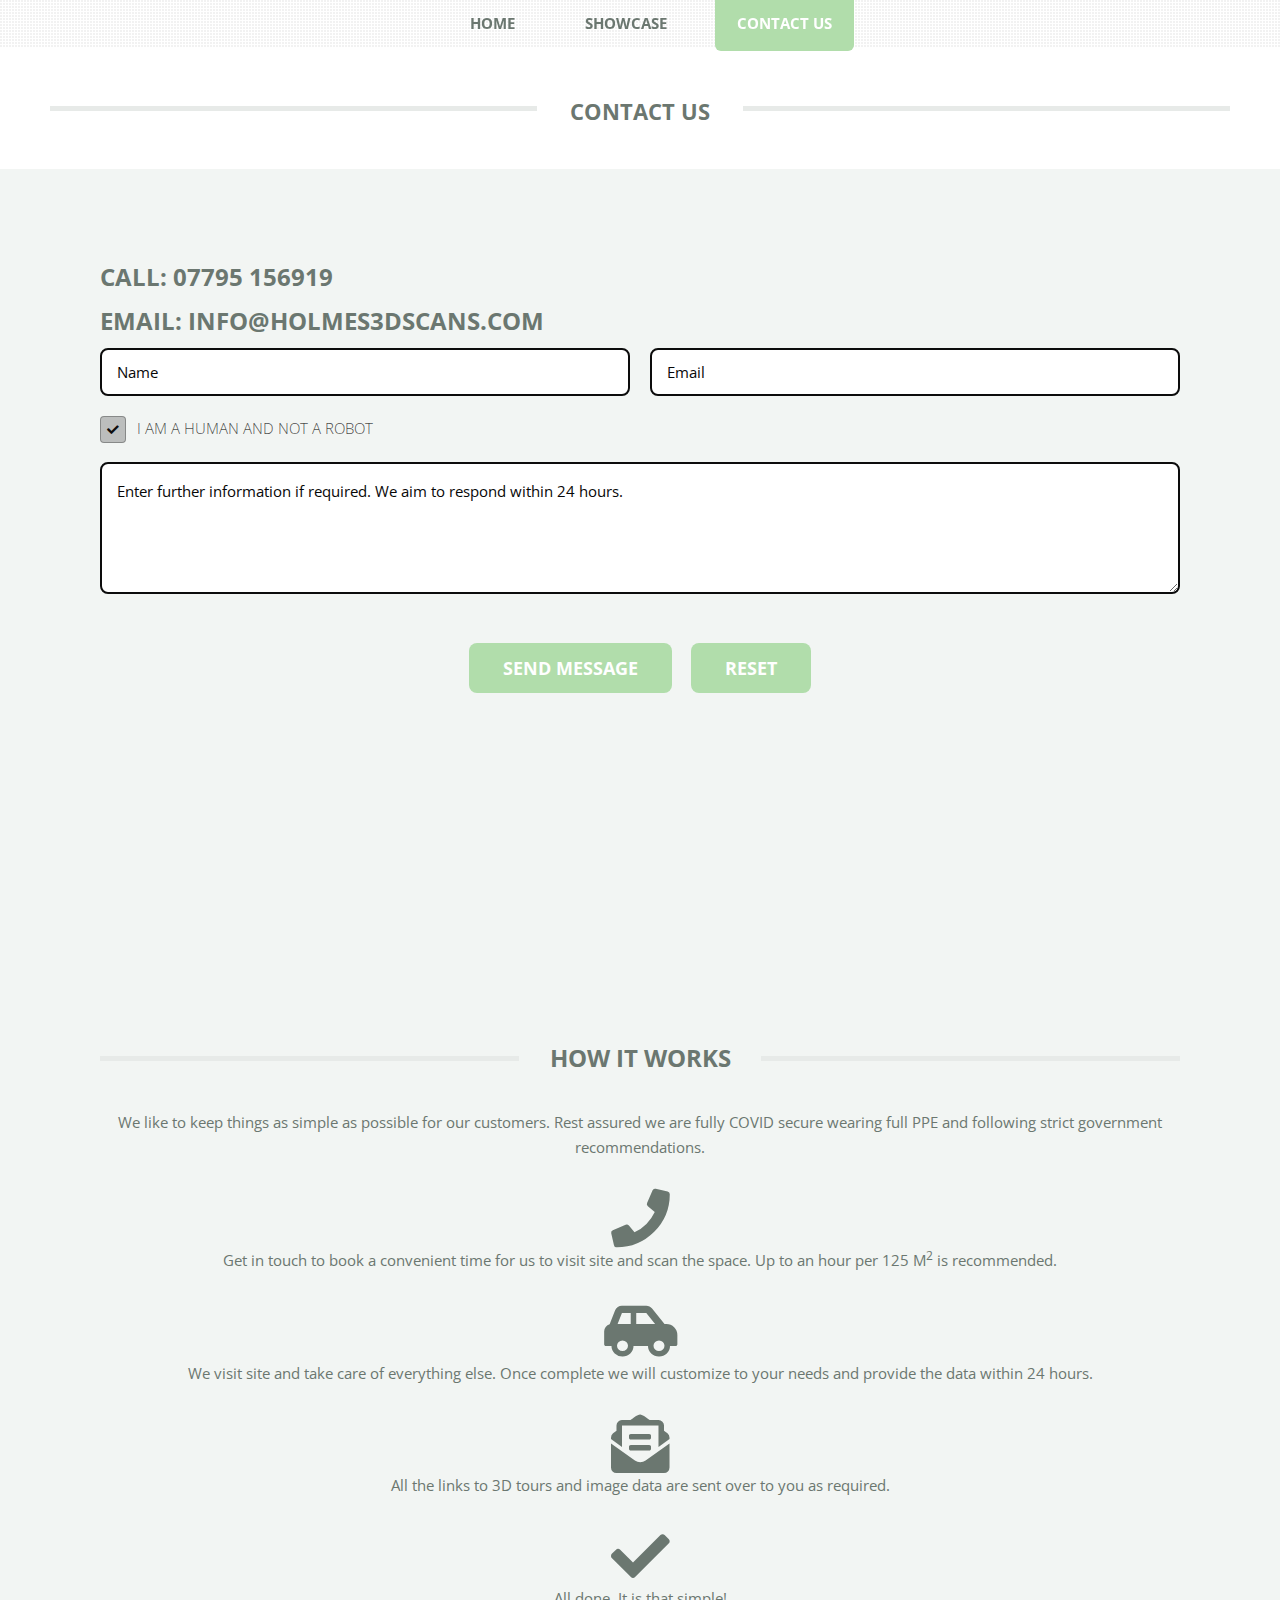
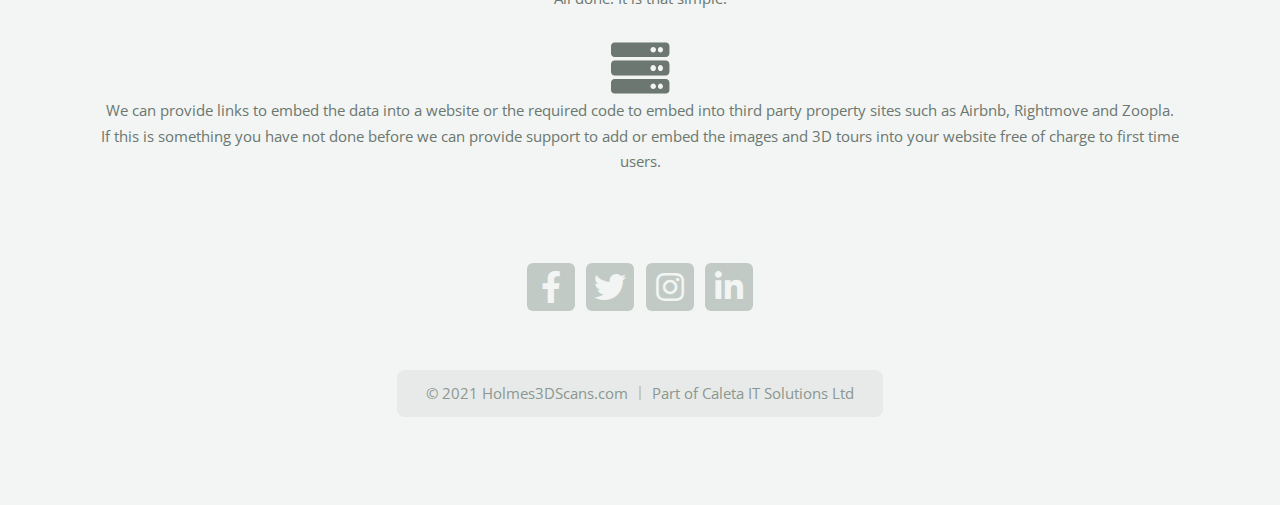
==== commit 1021de4f: "updated contactus page to fit on mobile device" ====
--- a/contact.html
+++ b/contact.html
@@ -38,10 +38,15 @@
 				</nav>
 
 		<!-- contact -->
-
+		<div class="container">
+			<div class="row gtr-200">
+				<div class="col-12">
+		</div>
 				<section id="contact" class="wrapper style2 special fade">
 					<div class="container">	
 						<header>
+							<h2> <strong> </strong></h2> 
+							<h2> <strong> </strong></h2>
 							<h2>Call: <strong>07795 156919</strong></h2> 
 							<h2>Email: <strong>info@holmes3dscans.com</strong></h2>
 						</header>
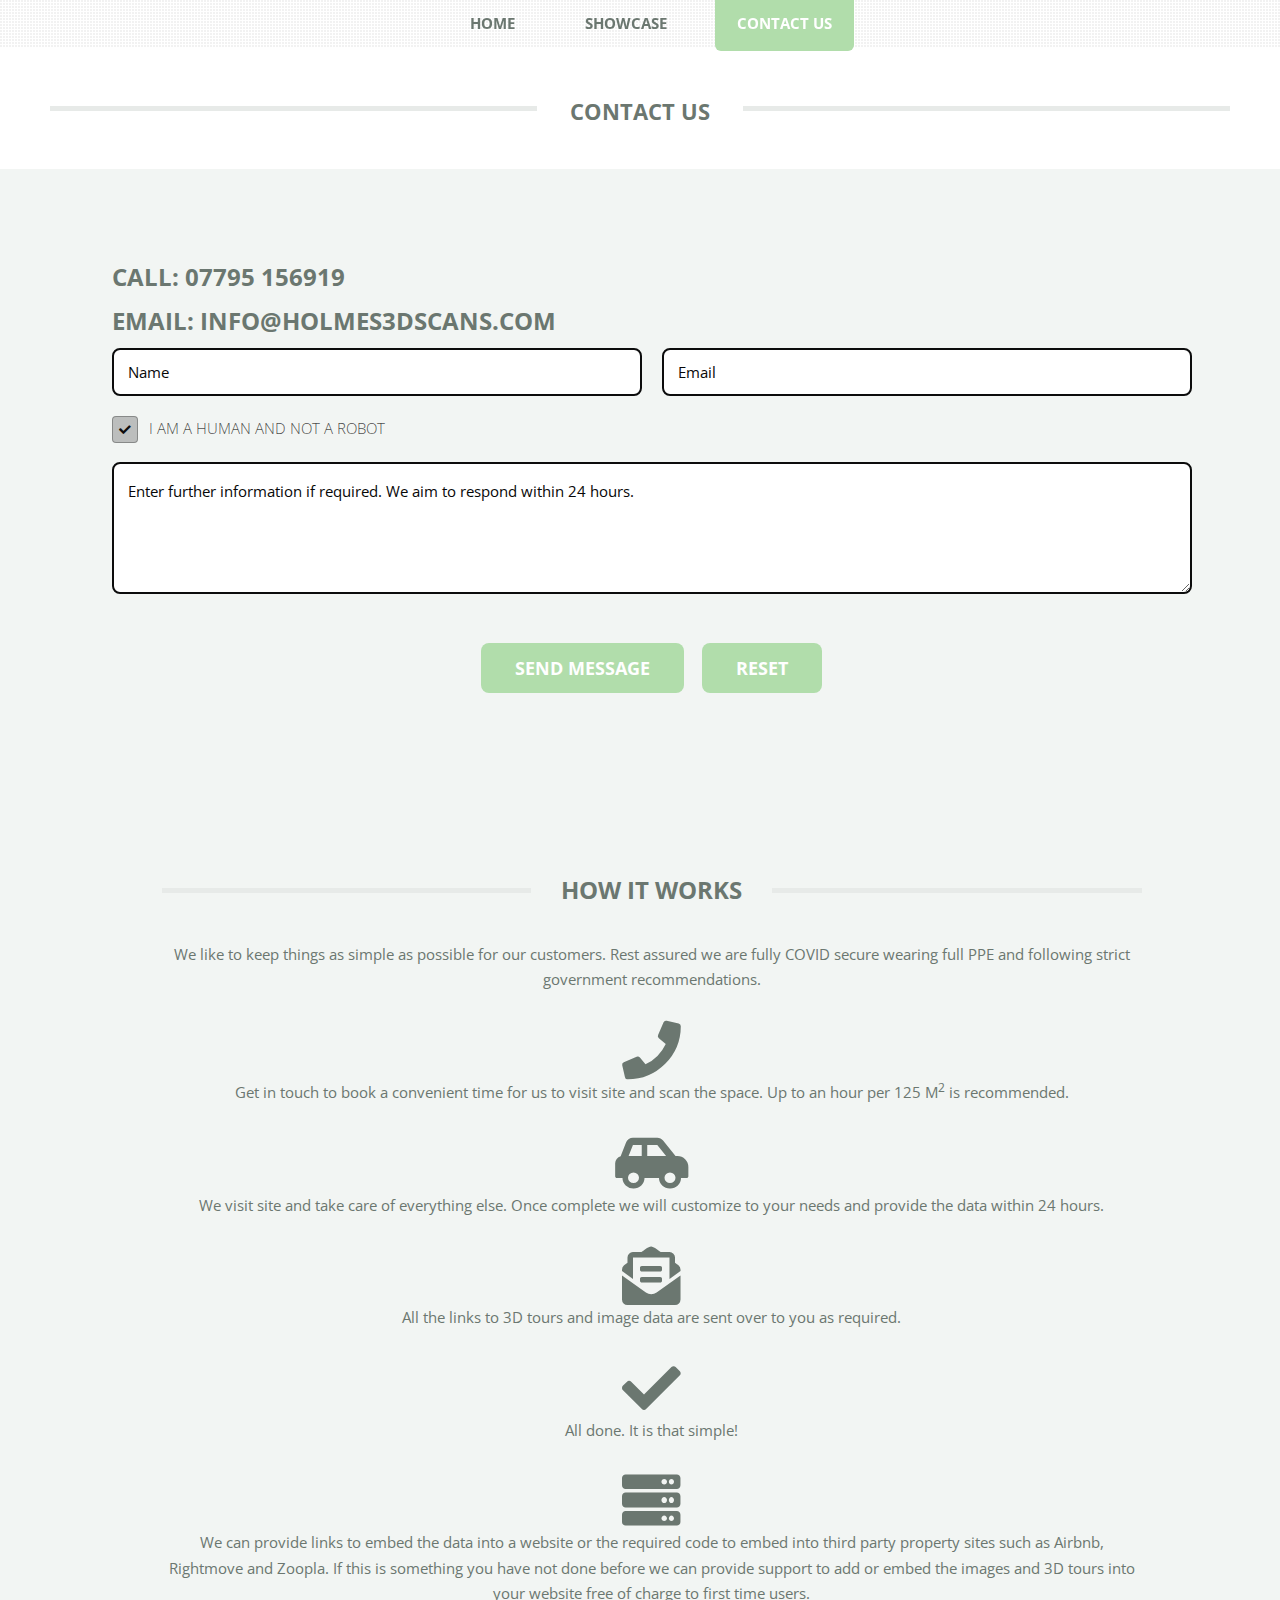
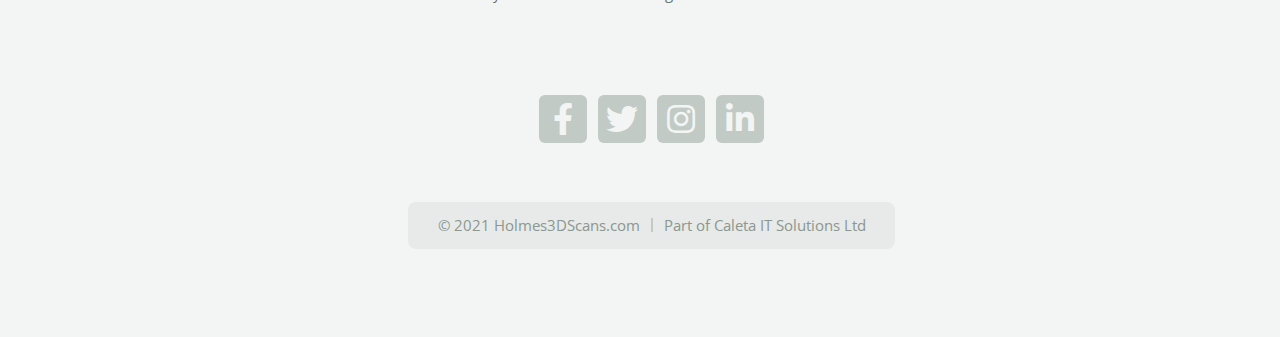
==== commit c1632cf9: "updated contactus page to fit on mobile device" ====
--- a/contact.html
+++ b/contact.html
@@ -42,8 +42,7 @@
 			<div class="row gtr-200">
 				<div class="col-12">
 		</div>
-				<section id="contact" class="wrapper style2 special fade">
-					<div class="container">	
+ont				<div class="container">	
 						<header>
 							<h2> <strong> </strong></h2> 
 							<h2> <strong> </strong></h2>
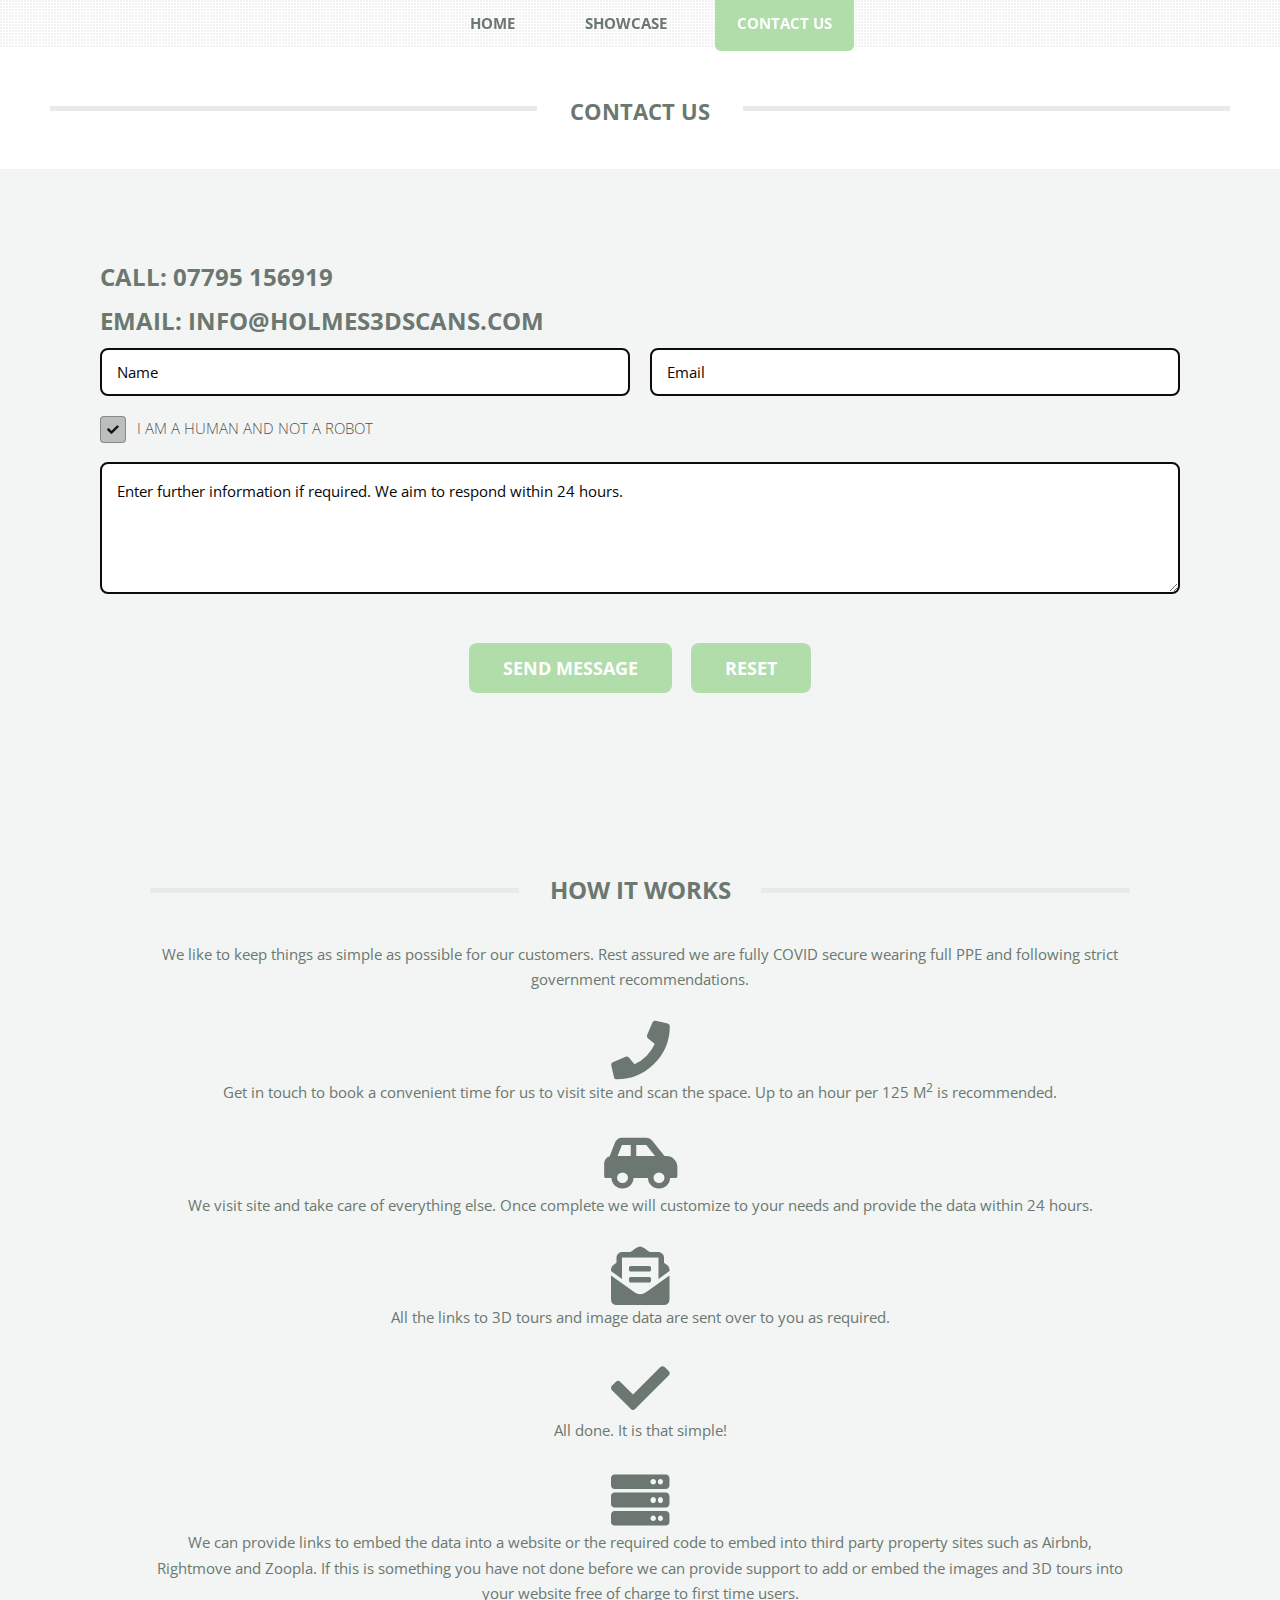
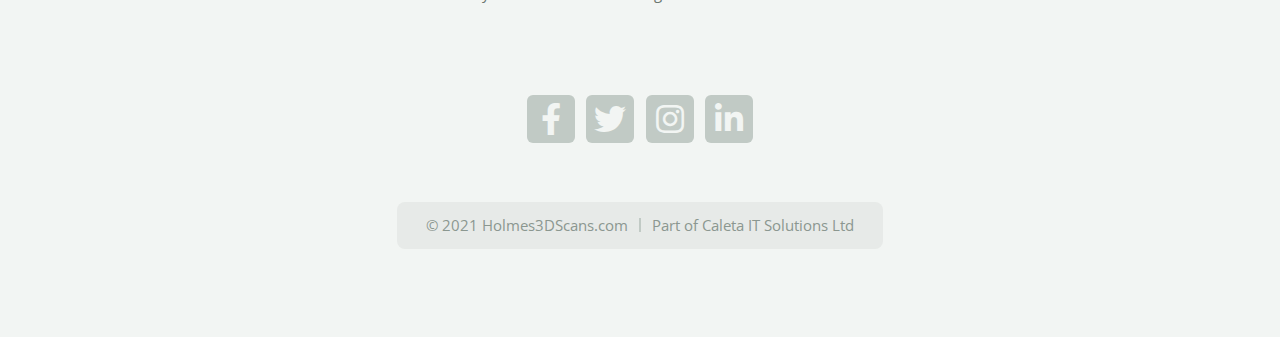
==== commit 418ac2bd: "updated contactus page to fit on mobile device" ====
--- a/contact.html
+++ b/contact.html
@@ -42,7 +42,7 @@
 			<div class="row gtr-200">
 				<div class="col-12">
 		</div>
-ont				<div class="container">	
+			<div class="container">	
 						<header>
 							<h2> <strong> </strong></h2> 
 							<h2> <strong> </strong></h2>
